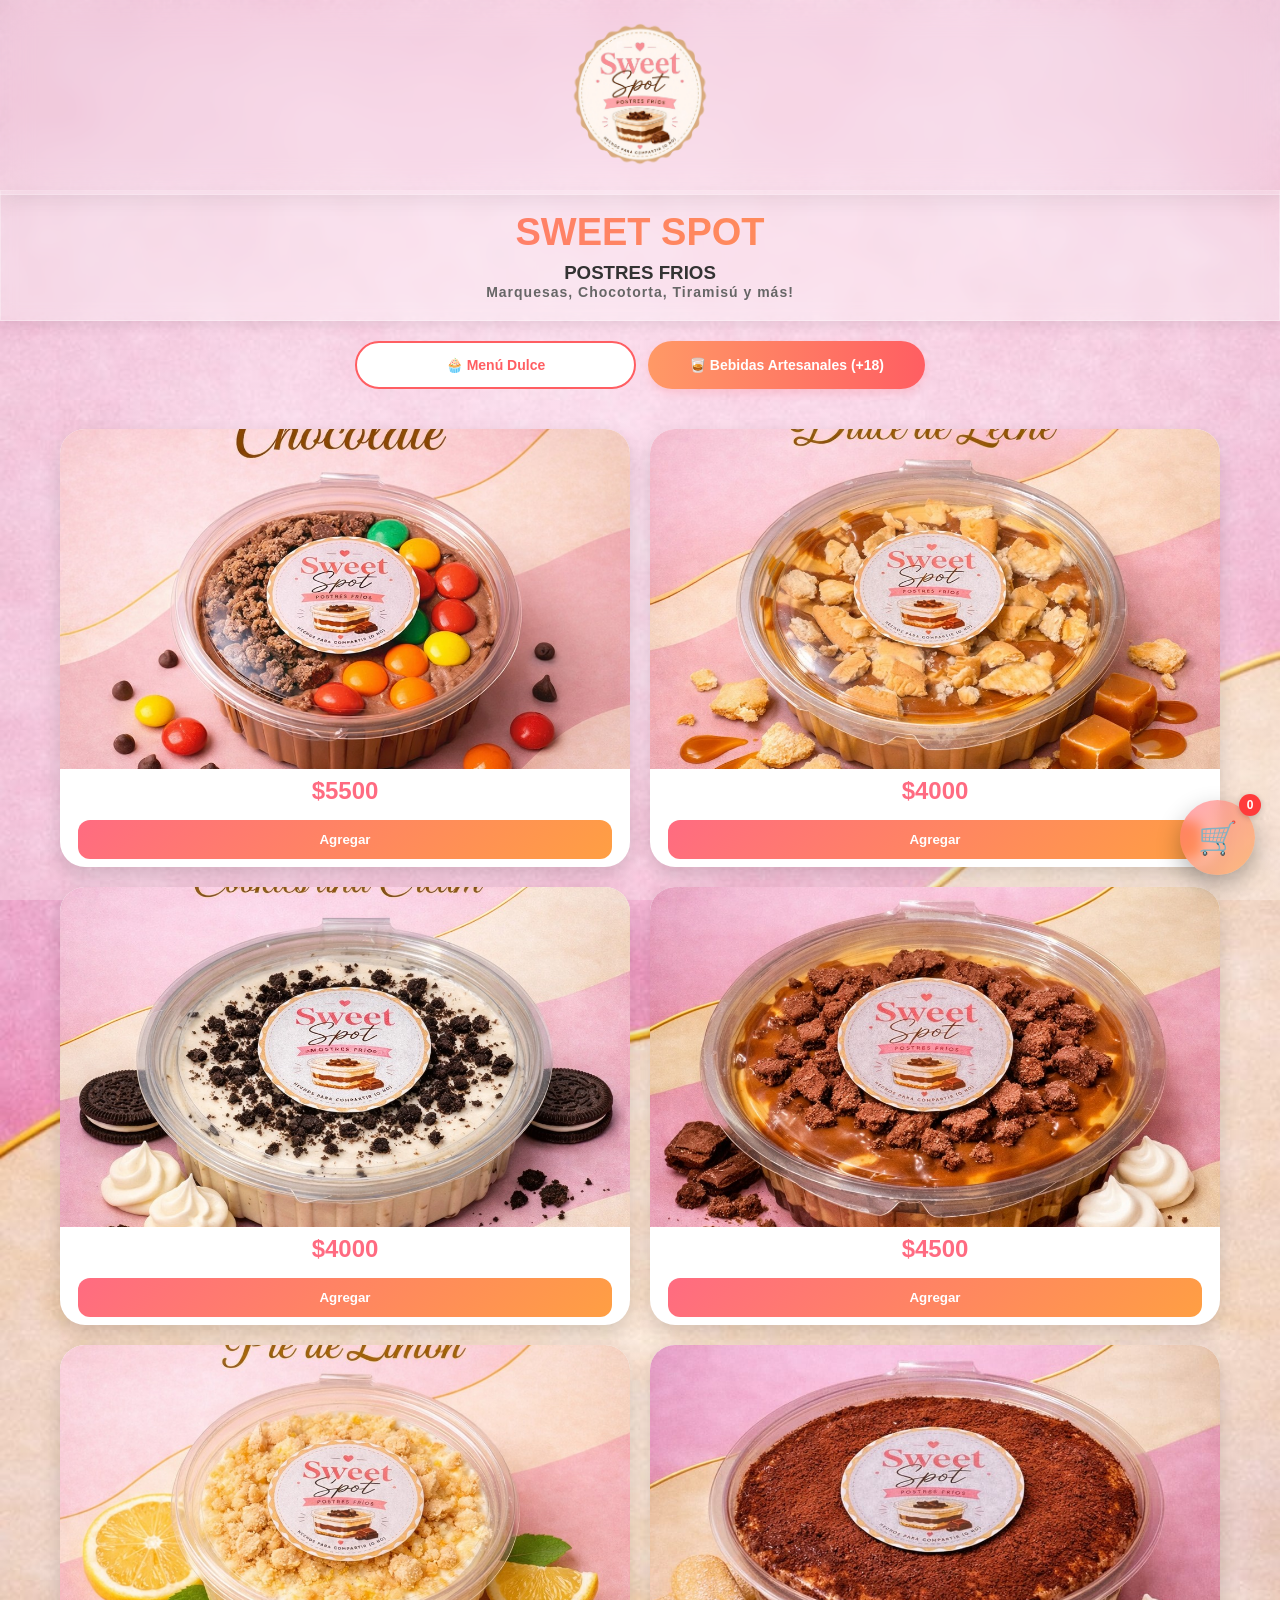
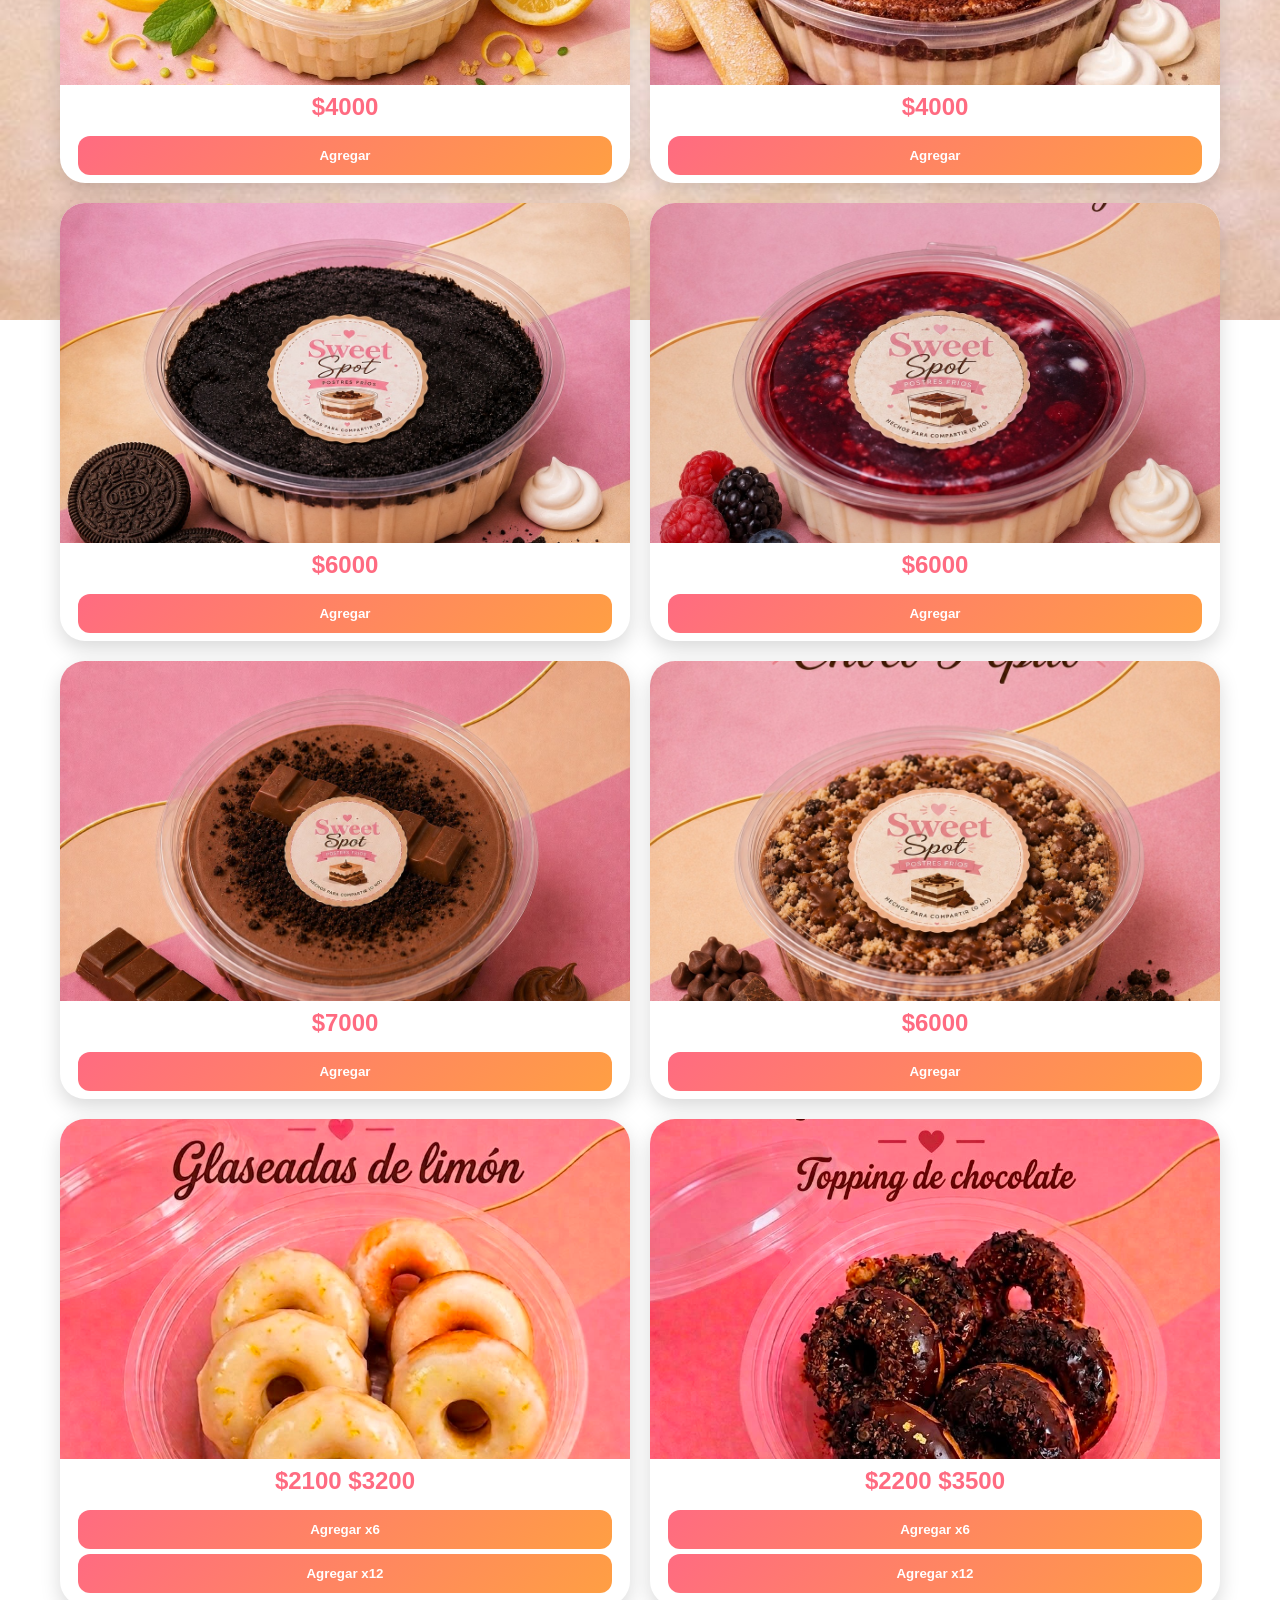
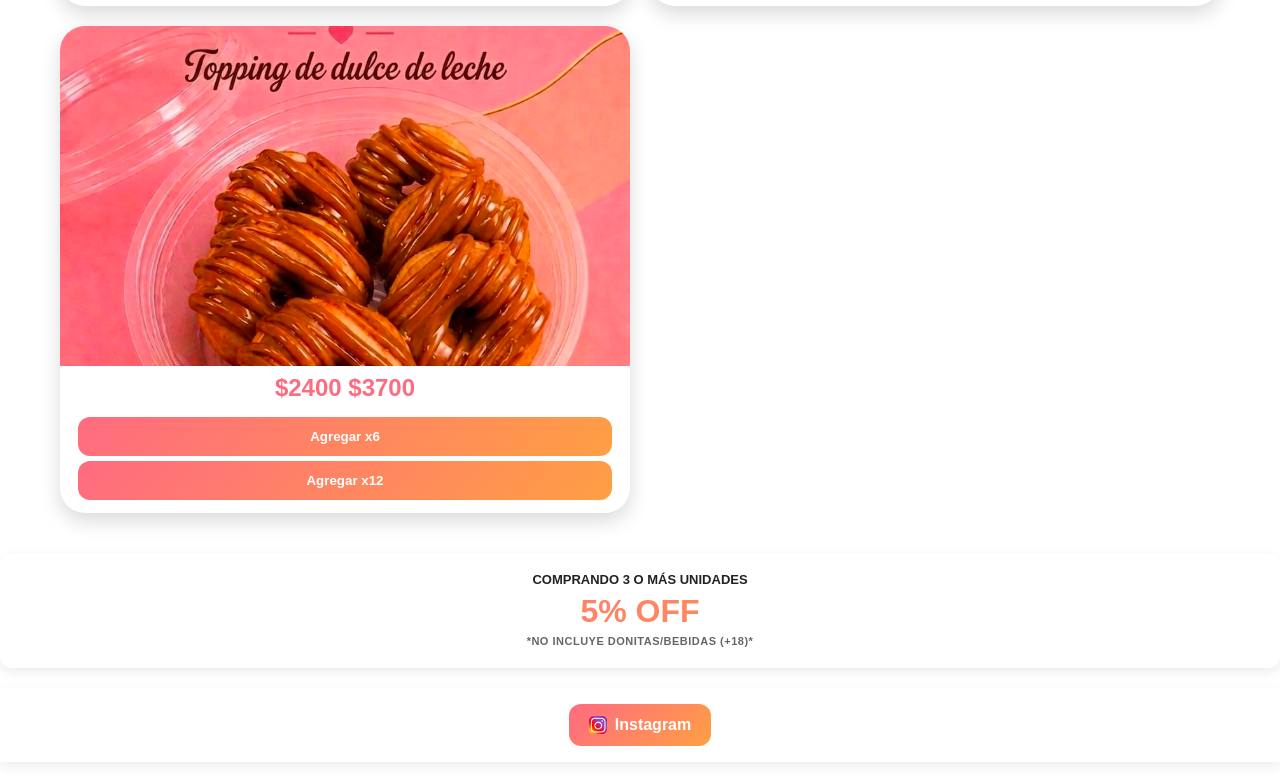
==== tienda.html @ 6d94a578 "Add files via upload" ====
<!DOCTYPE html>
<html lang="es">

<head>
  <meta charset="UTF-8">
  <meta name="viewport" content="width=device-width, initial-scale=1.0, viewport-fit=cover">
  
  <title>Sweet Spot</title>
  <link rel="stylesheet" href="style.css">
</head>

<body>

  <header>
    <div class="logo-container">
      <img src="img/logopostres.PNG" alt="Logo" class="logo">
    </div>
  </header>

  <section class="hero">
    <h1>SWEET SPOT</h1>
    <h3 class="subtitulo">POSTRES FRIOS</h3>
    <p class="descripcion">Marquesas, Chocotorta, Tiramisú y más!</p>
  </section>

  <div class="secciones-tienda">
    <button class="btn-seccion btn-dulce" onclick="cambiarSeccion('pasteleria')">
      🧁 Menú Dulce
    </button>
    <button class="btn-seccion btn-bebidas" onclick="intentarVerBebidas()">
      🥃 Bebidas Artesanales (+18)
    </button>
  </div>

  <main>
    <section id="productos" class="productos"></section>
  </main>

  <section class="descuento">
    <p class="descuento-texto">
      COMPRANDO 3 O MÁS UNIDADES
      <span class="off">5% OFF</span>
      <span class="no-donitas">*NO INCLUYE DONITAS/BEBIDAS (+18)*</span>
    </p>
  </section>

  <section class="contacto">
    <div class="botones-contacto">
      <a href="https://instagram.com/sweet_spot.ar" target="_blank" class="btn-contacto">
        <img src="img/insta.PNG" class="icono-red"> Instagram
      </a>
    </div>
  </section>

  <aside id="carrito" class="carrito">
    <div class="carrito-header">
      <h2>🛒 Tu Pedido</h2>
      <button id="cerrarCarrito">✖</button>
    </div>

    <div id="itemsCarrito"></div>

    <div id="bloqueEnvio" class="datos-envio" style="display: none;">
      <p class="envio-titulo">📍 DATOS DE ENTREGA:</p>
      <input type="text" id="envioCalle" placeholder="Calle">
      <input type="number" id="envioNumero" placeholder="Número / Altura">
      <input type="text" id="envioLocalidad" placeholder="Localidad">
    </div>

    <div class="carrito-footer">
      <h3>Total: $<span id="total">0</span></h3>
      <button id="vaciarCarritoBtn" onclick="vaciarCarrito()">🗑️ Vaciar Carrito</button>
      <button id="enviarWhatsapp">Enviar Pedido por WhatsApp</button>
    </div>

    <p class="creador">©️3DU.DESIGN</p>
  </aside>

  <button id="abrirCarrito" class="carrito-float">
    🛒 <span id="contador">0</span>
  </button>

  <div id="modalImagen" class="modal">
    <span id="cerrarModal">&times;</span>
    <img src="img/logopostres.PNG" alt="Logo" class="logo-modal">
    <img id="imagenGrande" src="" alt="Imagen ampliada">
    <div id="contenedorVariantes" class="modal-variantes"></div>
    <button id="agregarModal" class="agregar-modal">🛒 Agregar al carrito</button>
  </div>

  <div id="cartel-verificacion" class="modal-edad">
    <div class="modal-edad-contenido">
      <div class="modal-edad-logo">
  <img src="img/+18.PNG" alt="Logo">
</div>
      <h2>¿Sos mayor de 18?</h2>
      <p>Esta sección contiene bebidas alcohólicas artesanales y su ingreso es exclusivo para personas mayores de edad.</p>
      
      <div class="modal-edad-botones">
        <button class="btn-confirmar" onclick="confirmarMayorDeEdad()">Sí, continuar</button>
        <button class="btn-cancelar" onclick="volverAlMenuPrincipal()">No, volver al menú principal</button>
      </div>

      <p class="modal-edad-legal">
        Al presionar continuar, declarás bajo juramento ser mayor de edad. Prohibida la venta de alcohol a menores de 18 años (Ley 24.788). Beber con moderación.
      </p>
    </div>
  </div>

  <script src="script.js"></script>
</body>

</html>
---- style.css ----
/* =========================
   RESET
========================= */

* {
  margin: 0;
  padding: 0;
  box-sizing: border-box;
  font-family: Arial, sans-serif;
}

/* =========================
   BODY
========================= */

body {
  margin: 0;
  padding: 0;
  /* IMPORTANTE: Usamos 'fixed' para que la imagen se quede quieta y se vea detrás del notch/barra */
  background: 
    linear-gradient(rgba(255, 248, 245, 0.3), rgba(255, 248, 245, 0.3)),
    url("img/Fondopostres2.JPG");

  background-size: cover;
  background-position: center top; 
  background-attachment: fixed; /* Fixed hace que no se desplace al hacer scroll */
  background-repeat: no-repeat;

  min-height: 100vh;
  color: #333;
  
  /* Esto empuja el contenido para que la cámara no tape tus botones, 
     pero permite que la imagen de fondo siga subiendo hasta el borde */
  padding-top: env(safe-area-inset-top);
}


/* =========================
   HEADER
========================= */

header {
  position: sticky;
  top: 0;
  z-index: 1000;

  display: flex;
  justify-content: center;
  align-items: center;

  padding: 20px;

  background: rgba(255, 255, 255, 0.25);

  backdrop-filter: blur(15px);
  -webkit-backdrop-filter: blur(15px);

  border-bottom: 1px solid rgba(255, 255, 255, 0.2);

  box-shadow: 0 4px 20px rgba(0, 0, 0, .08);
}

.logo {
  width: 150px;
  height: 150px;
  object-fit: contain;
  border: none;
  box-shadow: none;
}

.titulo-tienda h1 {
  font-size: 38px;
  font-weight: 800;
  background: linear-gradient(90deg, #ff6b81, #ff9f43);
  -webkit-background-clip: text;
  -webkit-text-fill-color: transparent;
}

.titulo-tienda p {
  font-size: 14px;
  letter-spacing: 3px;
  text-transform: uppercase;
  color: #777;
}

/* =========================
   HERO
========================= */

.hero {
  max-width: 1500px;
  margin: -5px auto 0 auto;
  padding: 20px;
  text-align: center;
  background: rgba(255, 255, 255, .35);
  backdrop-filter: blur(8px);
  -webkit-backdrop-filter: blur(8px);
  border-radius: 0px;
  box-shadow: 0 4px 12px rgba(0, 0, 0, .08);
  border: 1px solid rgba(255, 255, 255, .3);
}

.hero h1 {
  font-size: 38px;
  font-weight: 800;
  background: linear-gradient(90deg, #ff6b81, #ff9f43);
  -webkit-background-clip: text;
  -webkit-text-fill-color: transparent;
  margin-bottom: 8px;
}

.hero p {
  font-size: 14px;
  letter-spacing: 1px;
  font-weight: 600;
  color: #666;
}

/* =========================
   PRODUCTOS
========================= */

.productos {
  max-width: 1200px;
  margin: auto;
  padding: 20px;
  display: grid;
  grid-template-columns: repeat(2, 1fr);
  gap: 20px;
}

.card {
  background: white;
  border-radius: 25px;
  overflow: hidden;
  box-shadow: 0 8px 20px rgba(0, 0, 0, .15);
  transition: .3s;
}

.card:hover {
  transform: translateY(-6px);
}

.card img {
  width: 100%;
  height: 340px;
  object-fit: cover;
  object-position: center;
  cursor: pointer;
  display: block;
}

.info {
  padding: 8px;
  text-align: center;
}

.info h3 {
  margin-bottom: 10px;
  font-size: 20px;
}

.precio {
  font-size: 24px;
  font-weight: bold;
  color: #ff6b81;
  margin-bottom: 15px;
}

.agregar {
  background: linear-gradient(135deg, #ff6b81, #ff9f43);
  color: white;
  border: none;
  padding: 12px 20px;
  border-radius: 12px;
  cursor: pointer;
  font-weight: bold;
  transition: .3s;
}

.agregar:hover {
  transform: scale(1.05);
}

/* =========================
   CARRITO FLOTANTE
========================= */

.carrito-float {
  position: fixed;
  bottom: 25px;
  right: 25px;
  width: 75px;
  height: 75px;
  border: none;
  border-radius: 50%;
  background: linear-gradient(135deg, rgba(255, 107, 129, 0.6), rgba(255, 159, 67, 0.6));
  backdrop-filter: blur(6px);
  color: #fff;
  font-size: 32px;
  cursor: pointer;
  z-index: 9999;
  display: flex;
  align-items: center;
  justify-content: center;
  box-shadow: 0 10px 25px rgba(0, 0, 0, .3);
  transition: .3s;
}

.carrito-float:hover {
  transform: scale(1.05);
}

.carrito-float span {
  position: absolute;
  top: -6px;
  right: -6px;
  width: 22px;
  height: 22px;
  border-radius: 50%;
  background: #ff3b3b;
  color: white;
  display: flex;
  align-items: center;
  justify-content: center;
  font-size: 12px;
  font-weight: bold;
  box-shadow: 0 2px 6px rgba(0, 0, 0, 0.2);
}

/* =========================
   CARRITO LATERAL
========================= */

.carrito {
  position: fixed;
  top: 0;
  right: 0;
  width: 360px;
  height: 100vh;
  padding: 20px;
  box-sizing: border-box;
  transform: translateX(100%);
  transition: transform 0.4s ease;
  z-index: 9999;
  overflow-y: auto;
  background:
    linear-gradient(rgba(255, 255, 255, 0.55), rgba(255, 255, 255, 0.55)),
    url("img/fondopostres3.JPG");
  background-size: cover;
  background-position: center;
  backdrop-filter: blur(8px);
}

.carrito.abierto {
  transform: translateX(0);
}

.carrito-header {
  display: flex;
  justify-content: space-between;
  align-items: center;
  margin-bottom: 20px;
}

.carrito-header button {
  background: none;
  border: none;
  font-size: 24px;
  cursor: pointer;
}

.item {
  display: flex;
  justify-content: space-between;
  align-items: center;
  padding: 10px 0;
  border-bottom: 1px solid #eee;
}

.item button {
  background: red;
  color: white;
  border: none;
  width: 30px;
  height: 30px;
  border-radius: 50%;
  display: flex;
  justify-content: center;
  align-items: center;
  cursor: pointer;
}

.carrito-footer {
  margin-top: 20px;
}

#enviarWhatsapp {
  width: 100%;
  padding: 15px;
  border: none;
  border-radius: 12px;
  background: linear-gradient(90deg, #ff6b81, #ff9f43);
  color: white;
  font-size: 16px;
  font-weight: bold;
  cursor: pointer;
  margin-top: 15px;
}

/* =========================
   VACIAR CARRITO
========================= */

#vaciarCarritoBtn {
  background: none;
  border: none;
  padding: 0;
  cursor: pointer;
  color: #777777;
  font-size: 14px;
  font-weight: 500;
  display: block;
  margin: 15px auto;
}

/* =========================
   CONTACTO
========================= */

.contacto {
  max-width: 1500px;
  margin: 20px auto;
  padding: 15px;
  background: rgba(255, 255, 255, .35);
  backdrop-filter: blur(8px);
  -webkit-backdrop-filter: blur(8px);
  border-radius: 0px;
  border: 1px solid rgba(255, 255, 255, .3);
  box-shadow: 0 4px 12px rgba(0, 0, 0, .08);
  text-align: center;
}

.botones-contacto {
  display: flex;
  justify-content: center;
  gap: 15px;
  flex-wrap: wrap;
}

.btn-contacto {
  display: inline-block;
  background: linear-gradient(135deg, #ff6b81, #ff9f43);
  color: white;
  text-decoration: none;
  padding: 12px 20px;
  border-radius: 12px;
  font-weight: bold;
  transition: .3s;
}

.btn-contacto:hover {
  transform: translateY(-3px);
}

.creador {
  font-size: 11px;
  color: black;
  text-align: center;
  margin-top: 20px;
}

/* =========================
   MODAL IMAGEN
========================= */

.modal {
  display: none;
  position: fixed;
  top: 0;
  left: 0;
  width: 100%;
  height: 100%;
  background: rgba(0, 0, 0, .20);
  backdrop-filter: blur(10px);
  -webkit-backdrop-filter: blur(10px);
  justify-content: center;
  align-items: center;
  z-index: 10000;
}

.modal.activo {
  display: flex;
}

#imagenGrande {
  max-width: 85%;
  max-height: 75%;
  width: auto;
  height: auto;
  object-fit: contain;
  border: none;
  border-radius: 0;
  background: none;
  box-shadow: none;
}

#cerrarModal {
  position: absolute;
  top: 20px;
  right: 30px;
  font-size: 50px;
  color: white;
  cursor: pointer;
}

.modal-variantes {
  position: absolute;
  bottom: 90px;
  display: flex;
  gap: 15px;
}

.btn-variante {
  background: rgba(255, 255, 255, 0.2);
  color: white;
  border: 1px solid rgba(255, 255, 255, 0.4);
  padding: 8px 16px;
  border-radius: 20px;
  cursor: pointer;
  font-weight: 500;
  font-size: 14px;
  backdrop-filter: blur(5px);
  transition: all 0.2s ease;
}

.btn-variante.activo {
  background: white;
  color: black;
  border-color: white;
  font-weight: bold;
}

.logo-modal {
  position: absolute;
  top: 25px;
  left: 50%;
  transform: translateX(-50%);
  width: 90px;
  height: 90px;
  object-fit: contain;
  z-index: 10001;
}

.agregar-modal {
  position: absolute;
  bottom: 40px;
  background: linear-gradient(135deg, #ff6b81, #ff9f43);
  color: white;
  border: none;
  padding: 14px 28px;
  border-radius: 14px;
  font-size: 16px;
  font-weight: bold;
  cursor: pointer;
  box-shadow: 0 5px 15px rgba(0, 0, 0, .3);
}

.titulo-modal {
  position: absolute;
  top: 130px;
  left: 50%;
  transform: translateX(-50%);
  width: 90%;
  text-align: center;
  font-size: 14px;
  font-weight: 600;
  color: white;
}

.btn-contacto {
  display: flex;
  align-items: center;
  justify-content: center;
  gap: 8px;
}

.icono-red {
  width: 18px;
  height: 18px;
  object-fit: contain;
  display: block;
}

/* =========================
   DESCUENTOS
========================= */

.descuento {
  text-align: center;
  padding: 18px 15px;
  margin: 20px 0;
  background: rgba(255, 255, 255, 0.4);
  backdrop-filter: blur(10px);
  border-radius: 12px;
  border: 1px solid rgba(255, 255, 255, 0.3);
  box-shadow: 0 4px 12px rgba(0, 0, 0, 0.08);
}

.descuento-texto {
  font-size: 13px;
  font-weight: 700;
  color: #222;
  line-height: 1.3;
}

.off {
  display: block;
  font-size: 32px;
  font-weight: 900;
  background: linear-gradient(90deg, #ff6b81, #ff9f43);
  -webkit-background-clip: text;
  -webkit-text-fill-color: transparent;
  margin-top: 2px;
  margin-bottom: 2px;
}

.no-donitas {
  display: block;
  font-size: 11px;
  font-weight: 700;
  color: #666;
  margin-top: 0px;
  letter-spacing: 0.5px;
}

/* =======================================================
   MODAL +18
======================================================= */

.modal-edad {
  display: none;
  position: fixed;
  top: 0;
  left: 0;
  width: 100%;
  height: 100%;
  background: rgba(0, 0, 0, 0.98);
  z-index: 99999;
  flex-direction: column;
  align-items: center;
  justify-content: center;
  padding: 20px;
  box-sizing: border-box;
  overflow-y: auto;
}

.modal-edad-contenido {
  background: #111111;
  padding: 30px;
  border-radius: 20px;
  box-shadow: 0 15px 40px rgba(0, 0, 0, 0.8);
  max-width: 400px;
  width: 90%;
  border: 2px solid #333;
  text-align: center;
  box-sizing: border-box;
}

.modal-edad-contenido h2 {
  margin-top: 0;
  font-size: 26px;
  color: white;
  font-family: sans-serif;
  font-weight: bold;
}

.modal-edad-contenido p {
  color: #dddddd;
  font-size: 15px;
  line-height: 1.6;
  margin-bottom: 25px;
  font-family: sans-serif;
}

.modal-edad-botones {
  display: flex;
  flex-direction: column;
  gap: 15px;
  margin-bottom: 20px;
}

.modal-edad-botones button {
  width: 100%;
  padding: 14px;
  border: none;
  border-radius: 30px;
  font-weight: bold;
  font-size: 16px;
  cursor: pointer;
  transition: transform 0.2s, opacity 0.2s;
  font-family: sans-serif;
}

.modal-edad-botones button:active {
  transform: scale(0.97);
}

.btn-confirmar {
  background: linear-gradient(to right, #ff9966, #ff5e62);
  color: white;
}

.btn-cancelar {
  background: #333333;
  color: #cccccc;
  border: 1px solid #444;
}

.modal-edad-legal {
  font-size: 12px !important;
  color: #888888 !important;
  margin: 0 !important;
  line-height: 1.4 !important;
}

.modal-edad-logo {
  width: 80px;
  height: 80px;
  border-radius: 50%;
  background: #333;
  margin: 0 auto 20px auto;
  display: flex;
  align-items: center;
  justify-content: center;
  color: #888;
  font-size: 30px;
  border: 2px solid #555;
  box-sizing: border-box;
}

.modal-edad-logo img {
  width: 100%;
  height: 100%;
  border-radius: 50%;
  object-fit: cover;
}

/* =======================================================
   BOTONES DE SECCIONES (INICIO DE LA TIENDA)
======================================================= */

.secciones-tienda {
  display: flex;
  justify-content: center;
  gap: 12px;
  margin: 20px auto;
  max-width: 600px;
  padding: 0 15px;
  box-sizing: border-box;
}

.btn-seccion {
  flex: 1;
  padding: 14px 8px;
  border: none;
  border-radius: 25px;
  font-weight: bold;
  font-size: 14px;
  cursor: pointer;
  font-family: sans-serif;
  white-space: nowrap;
  transition: transform 0.2s ease;
}

.btn-seccion:active {
  transform: scale(0.97);
}

.btn-dulce {
  background: #ffffff;
  color: #ff5e62;
  border: 2px solid #ff5e62;
}

.btn-bebidas {
  background: linear-gradient(to right, #ff9966, #ff5e62);
  color: white;
  box-shadow: 0 4px 10px rgba(255, 94, 98, 0.2);
}

/* =======================================================
   ESTILO DE LOS CAMPOS DE ENVÍO (LIMPIO)
======================================================= */
.datos-envio {
  padding: 15px;
  margin: 15px 0;
  background: rgba(255, 255, 255, 0.2);
  border-radius: 12px;
  border: 1px solid rgba(255, 255, 255, 0.2);
}

.datos-envio input {
  display: block; 
  width: 100%;
  margin-bottom: 10px;
  padding: 12px;
  border: 1px solid rgba(0, 0, 0, 0.15);
  border-radius: 8px;
  font-size: 14px;
  box-sizing: border-box;
}



/* =========================
   RESPONSIVE (ÚLTIMO REGLÓN CORREGIDO)
========================= */

@media (max-width: 768px) {
  .titulo-tienda h1 {
    font-size: 30px;
  }

  .hero h2 {
    font-size: 32px;
  }

  .hero p {
    font-size: 16px;
  }

  .productos {
    grid-template-columns: repeat(2, 1fr);
    gap: 12px;
  }

  .card img {
    height: 180px;
  }

  /* REPARADO: Mantiene el ancho total del carrito en celus pero sin romper inputs */
  .carrito {
    width: 100% !important;
  }
}
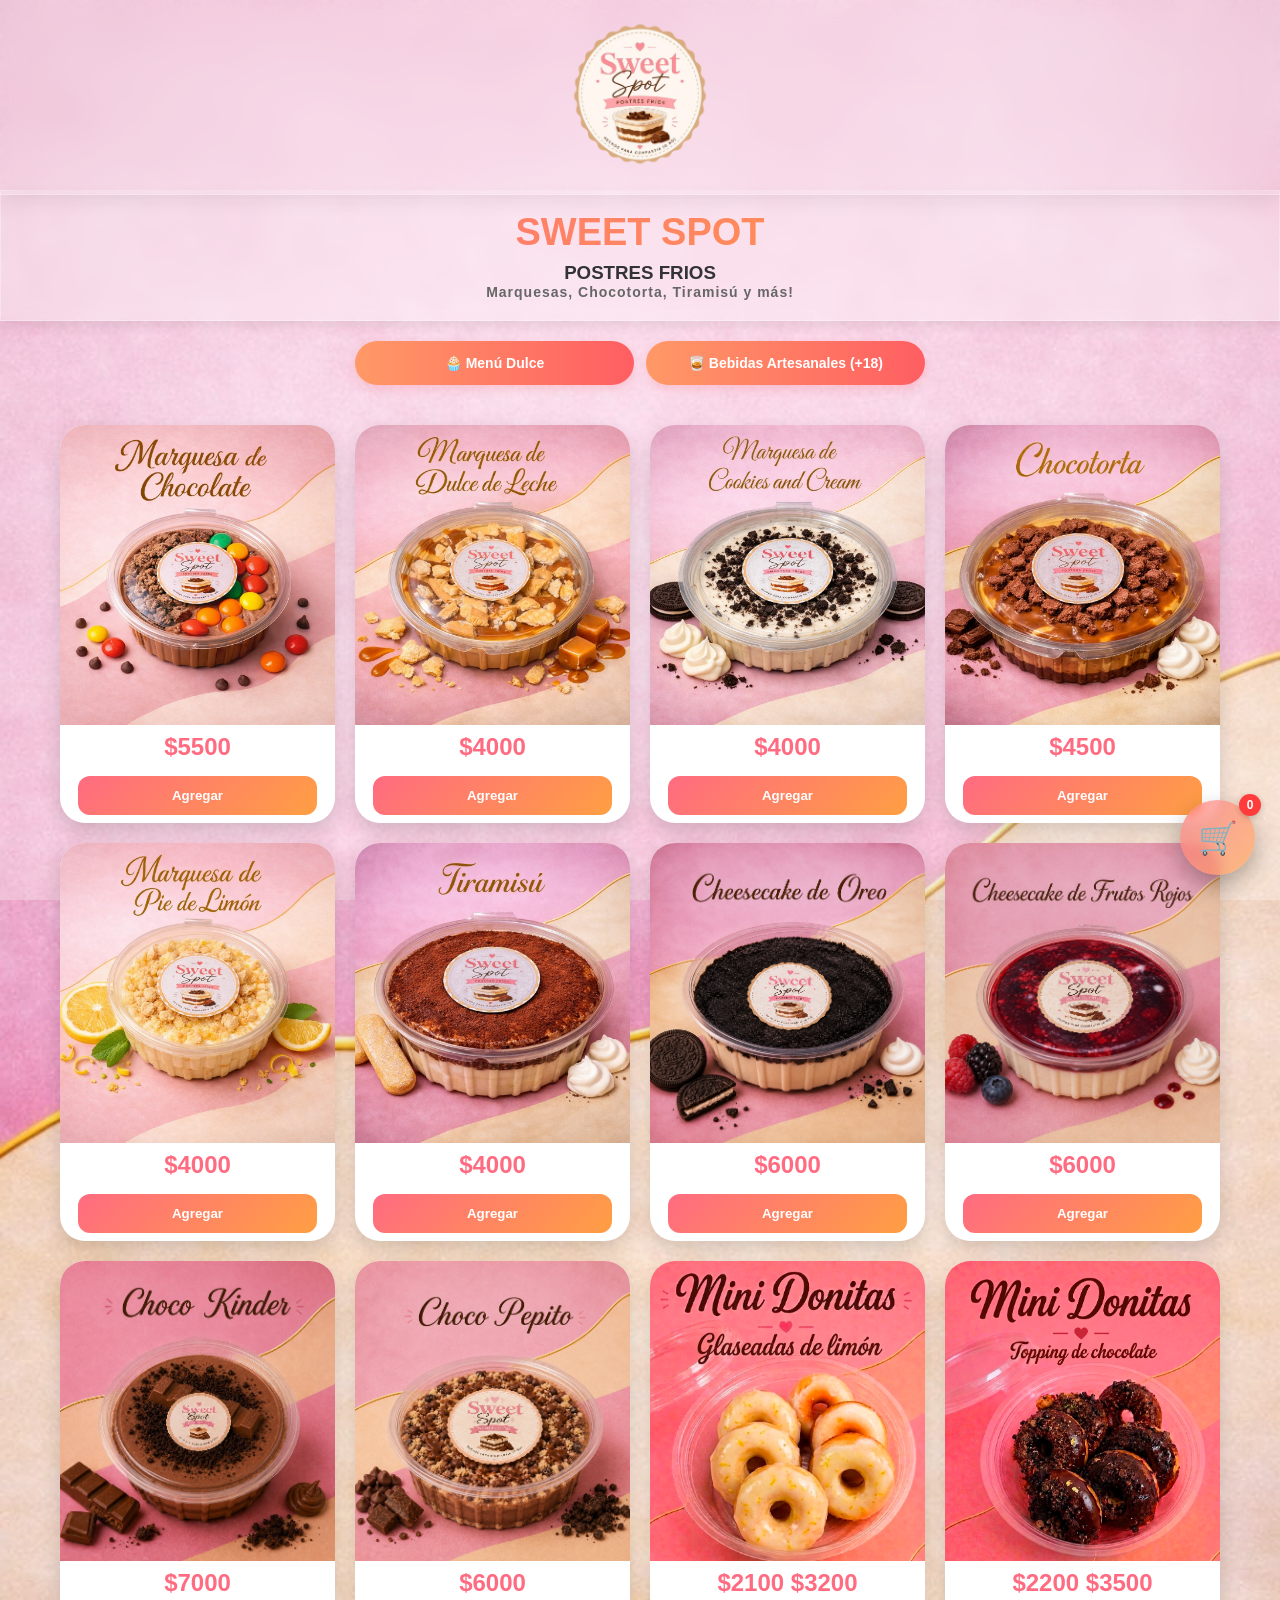
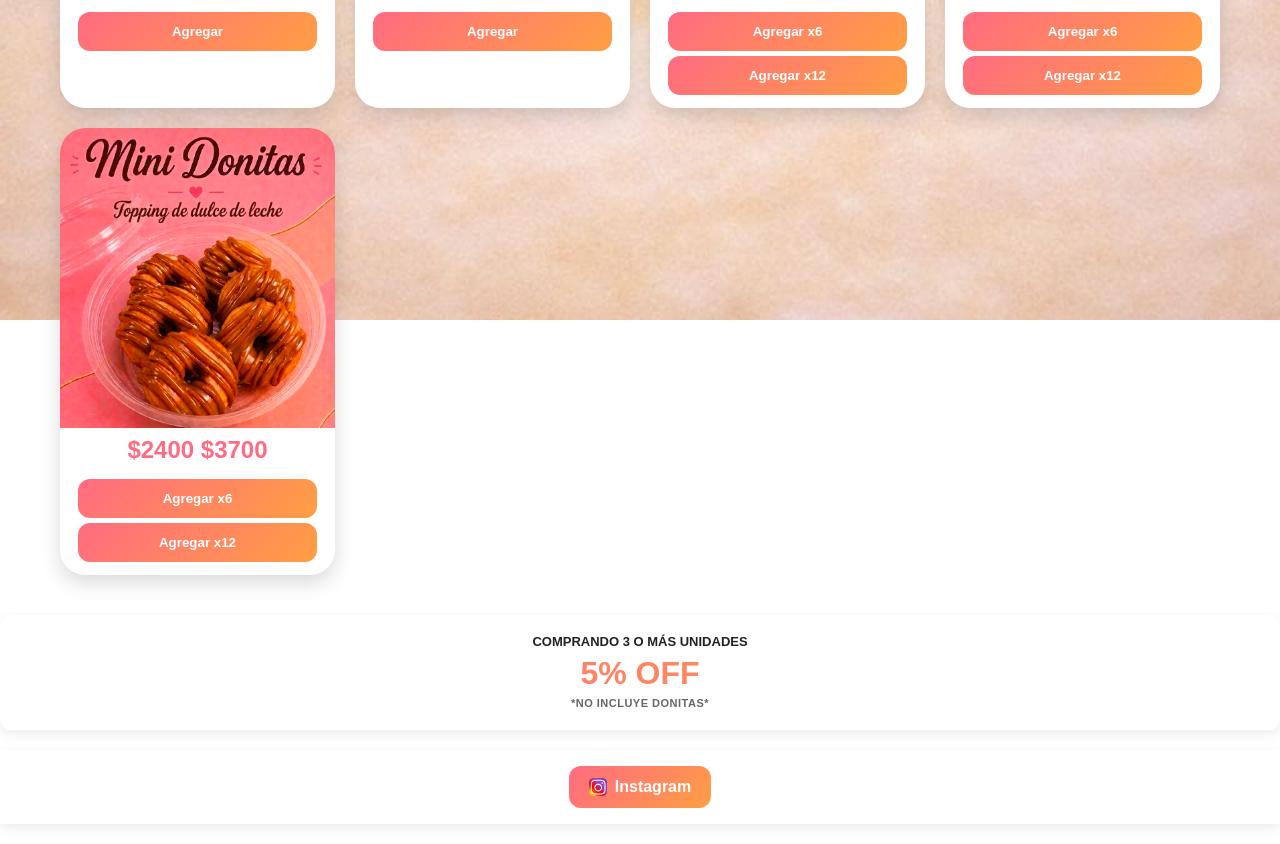
==== commit 51c874e5: "Update tienda.html" ====
--- a/tienda.html
+++ b/tienda.html
@@ -40,7 +40,7 @@
     <p class="descuento-texto">
       COMPRANDO 3 O MÁS UNIDADES
       <span class="off">5% OFF</span>
-      <span class="no-donitas">*NO INCLUYE DONITAS/BEBIDAS (+18)*</span>
+      <span class="no-donitas">*NO INCLUYE DONITAS*</span>
     </p>
   </section>
 
--- a/style.css
+++ b/style.css
@@ -143,7 +143,7 @@
 
 .card img {
   width: 100%;
-  height: 340px;
+  height: 200px;
   object-fit: cover;
   object-position: center;
   cursor: pointer;
@@ -678,9 +678,9 @@
 }
 
 .btn-dulce {
-  background: #ffffff;
-  color: #ff5e62;
-  border: 2px solid #ff5e62;
+  background: linear-gradient(to right, #ff9966, #ff5e62);
+  color: white;
+  box-shadow: 0 4px 10px rgba(255, 94, 98, 0.2);
 }
 
 .btn-bebidas {
@@ -744,3 +744,19 @@
     width: 100% !important;
   }
 }
+
+
+
+/* =========================
+   MEDIA QUERY PARA PC (4 COLUMNAS)
+========================= */
+@media (min-width: 1024px) {
+  .productos {
+    grid-template-columns: repeat(4, 1fr); /* 4 columnas para PC */
+    gap: 20px;
+  }
+  
+  .card img {
+    height: 300px; /* Ajuste para que no quede tan alta la imagen en PC */
+  }
+}
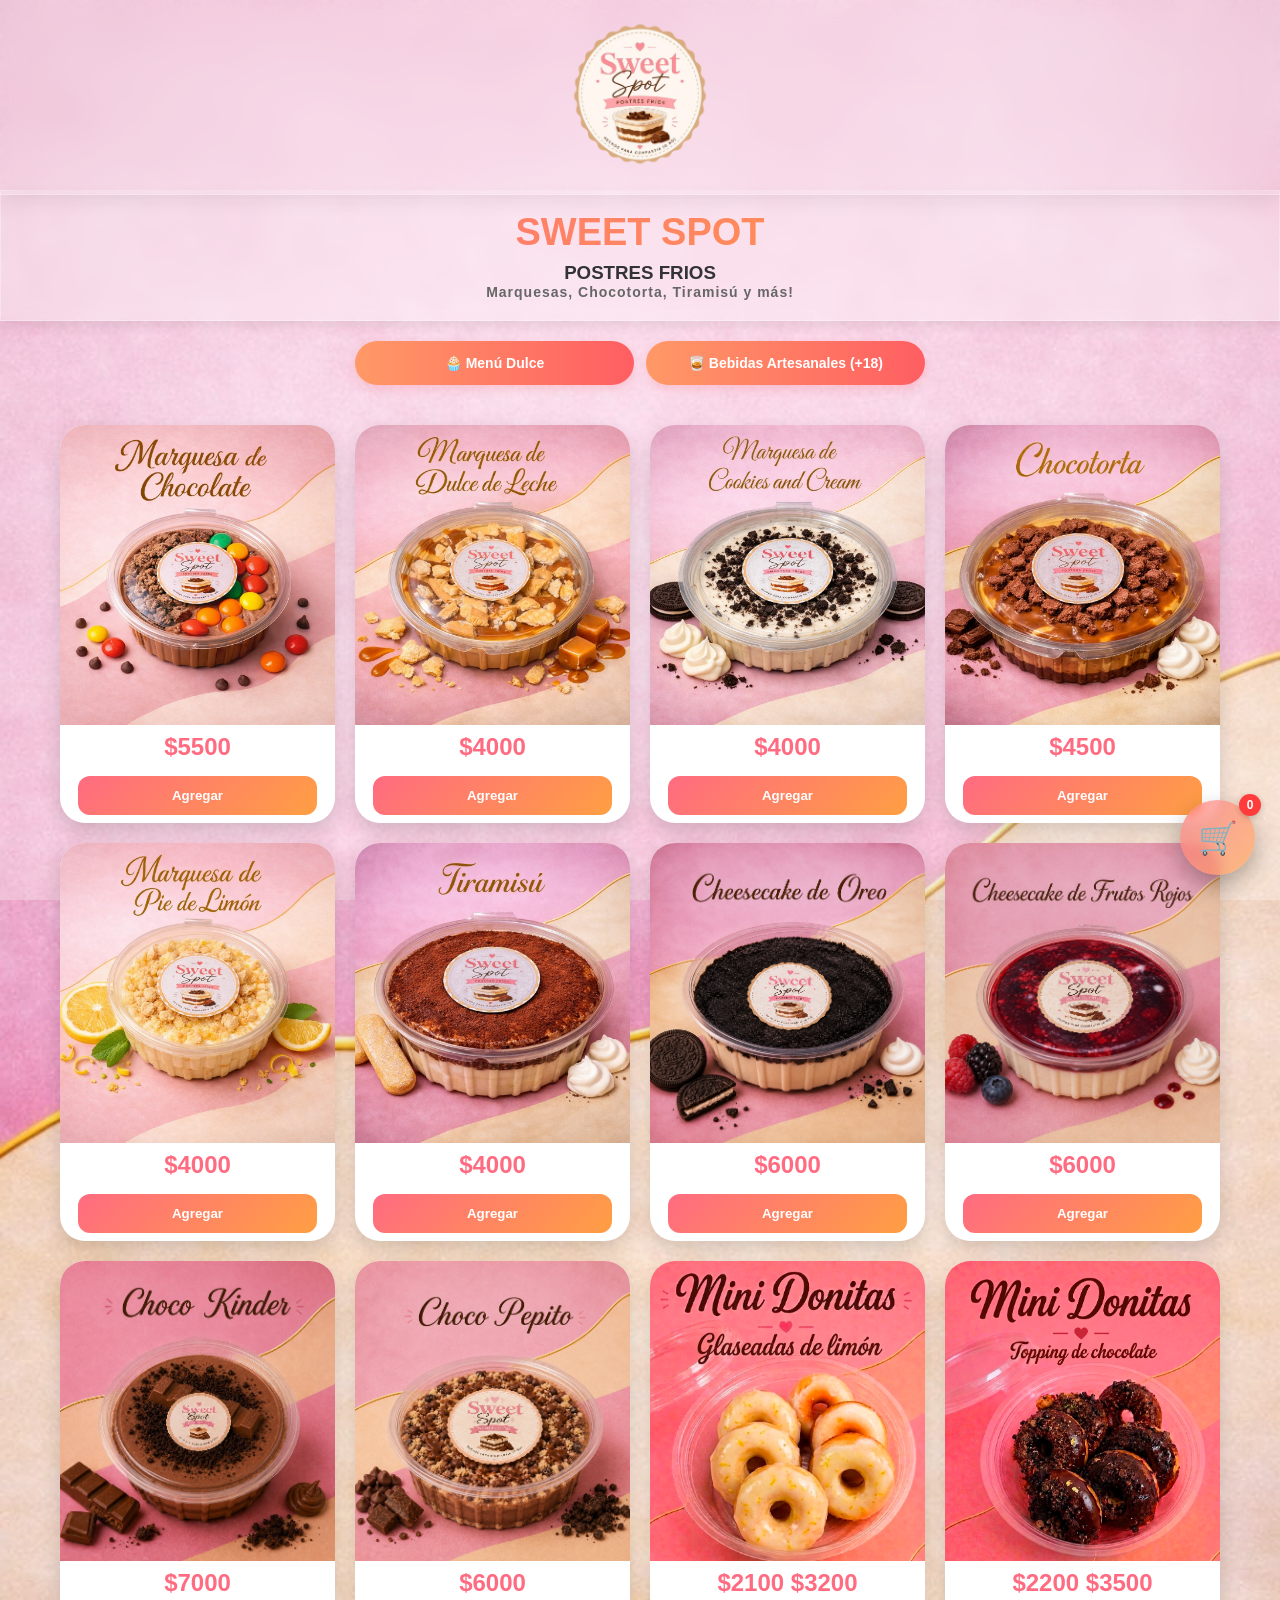
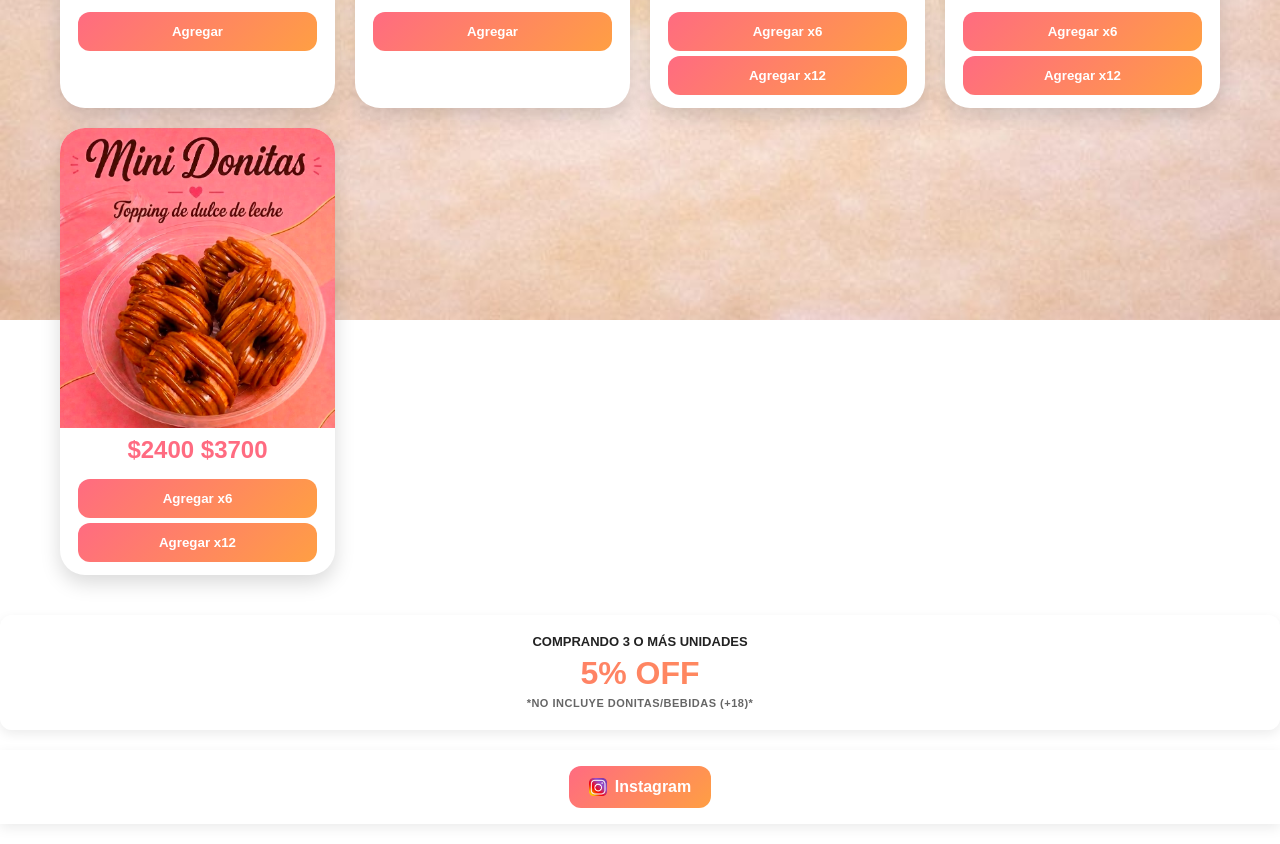
==== commit 9a21f342: "Update tienda.html" ====
--- a/tienda.html
+++ b/tienda.html
@@ -40,7 +40,7 @@
     <p class="descuento-texto">
       COMPRANDO 3 O MÁS UNIDADES
       <span class="off">5% OFF</span>
-      <span class="no-donitas">*NO INCLUYE DONITAS*</span>
+      <span class="no-donitas">*NO INCLUYE DONITAS/BEBIDAS (+18)*</span>
     </p>
   </section>
 
